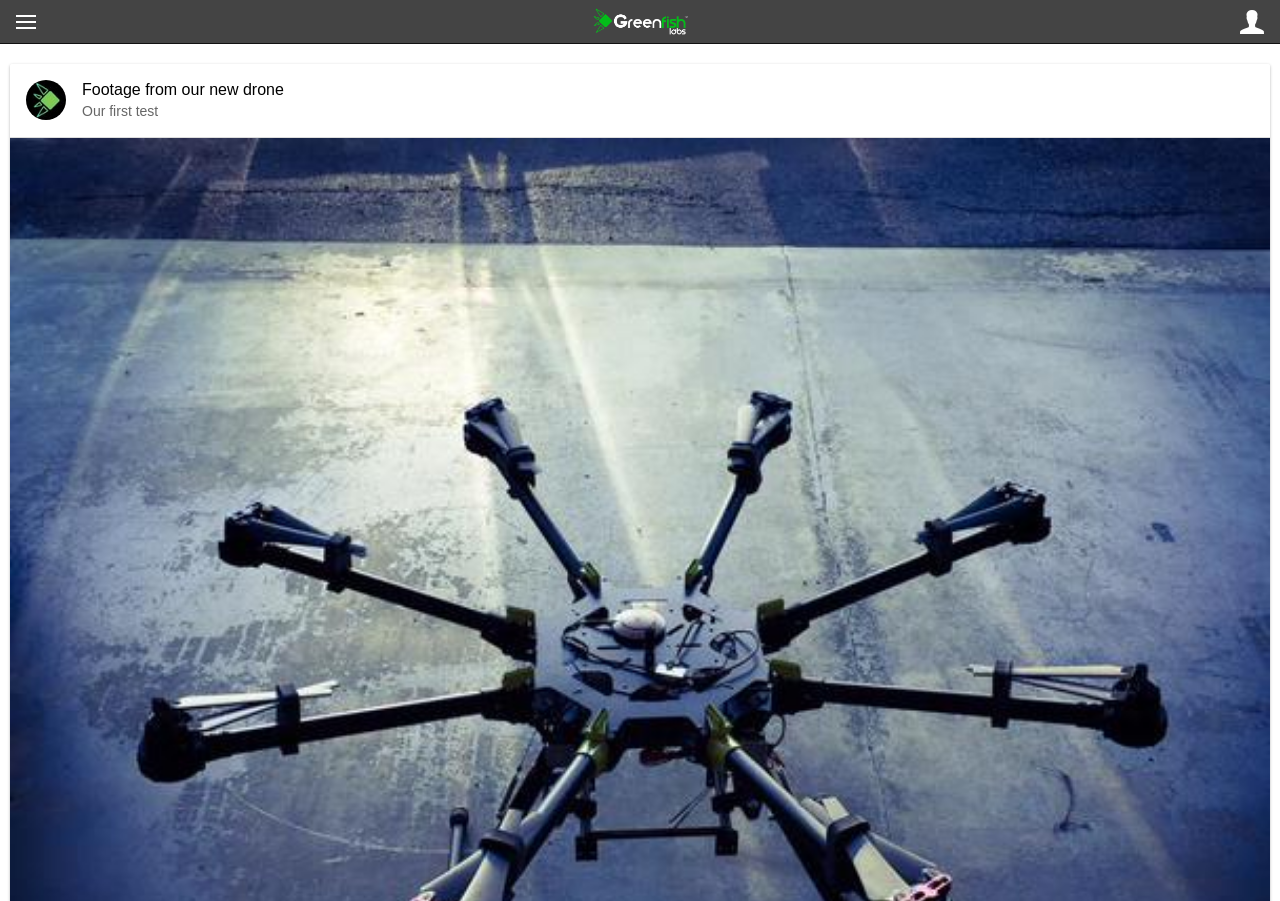
==== www/index.html @ 35d1f030 "first stages of the app are in place. ionic/angular/npm are installed" ====
<!DOCTYPE html>
<html lang="en" data-ng-app="App">
  <head>
    <meta charset="utf-8">
    <meta name="viewport" content="initial-scale=1, maximum-scale=1, user-scalable=no, width=device-width">
    <title>green app</title>

    <link href="lib/ionic/css/ionic.css" rel="stylesheet">
    <link href="css/style.css" rel="stylesheet">

    <!-- IF using Sass (run gulp sass first), then uncomment below and remove the CSS includes above
    <link href="css/ionic.app.css" rel="stylesheet">
    -->

    <!-- ionic/angularjs js -->
    <script src="lib/ionic/js/ionic.bundle.js"></script>

    <!-- cordova script (this will be a 404 during development) -->
    <script src="cordova.js"></script>

    <!-- your app's js -->
    <script src="js/app.js"></script>
    <script src="js/controllers.js"></script>
    <script src="js/services.js"></script>
  </head>
  <body ng-app="starter" data-ng-controller="AppCtrl">
    <!--1
      The nav bar that will be updated as we navigate between views.
    -->
    <ion-header-bar align-title="center" class="bar-dark">
      <button class="button button-icon icon ion-navicon"></button>
          <a class="title" ><img class="title-image" src="img/GreenfishLabs_Logo.png"></a>
      <button class="button button-icon icon ion-person"></button>
    </ion-header-bar>

    <ion-content class="has-header">
      <div class="list card">
        <div class="item item-avatar">
          <img src="img/gficon.jpg">
          <h2>Footage from our new drone</h2>
          <p>Our first test</p>
        </div>
        <div class="item item-image">
          <img src="img/drone.jpg">
        </div>
        <a class="item item-icon-left assertive" href="#">
          <i class="icon ion-play"></i>
          Start listening
        </a>
      </div>
       <div class="list card">
        <div class="item item-avatar">
          <img src="img/gficon.jpg">
          <h2>Pretty Hate Machine</h2>
          <p>Nine Inch Nails</p>
        </div>
        <div class="item item-image">
          <img src="img/background.jpg">
        </div>
        <a class="item item-icon-left assertive" href="#">
          <i class="icon ion-play"></i>
          Start listening
        </a>
      </div>
    </ion-content>    
    <!--
      The views will be rendered in the <ion-nav-view> directive below
      Templates are in the /templates folder (but you could also
      have templates inline in this html file if you'd like).
    -->
    <ion-nav-view></ion-nav-view>
  </body>
</html>
---- www/css/style.css ----
/* Empty. Add your own CSS if you like */

.title-image {
    margin-top: 8px;
    height: 27px;
}
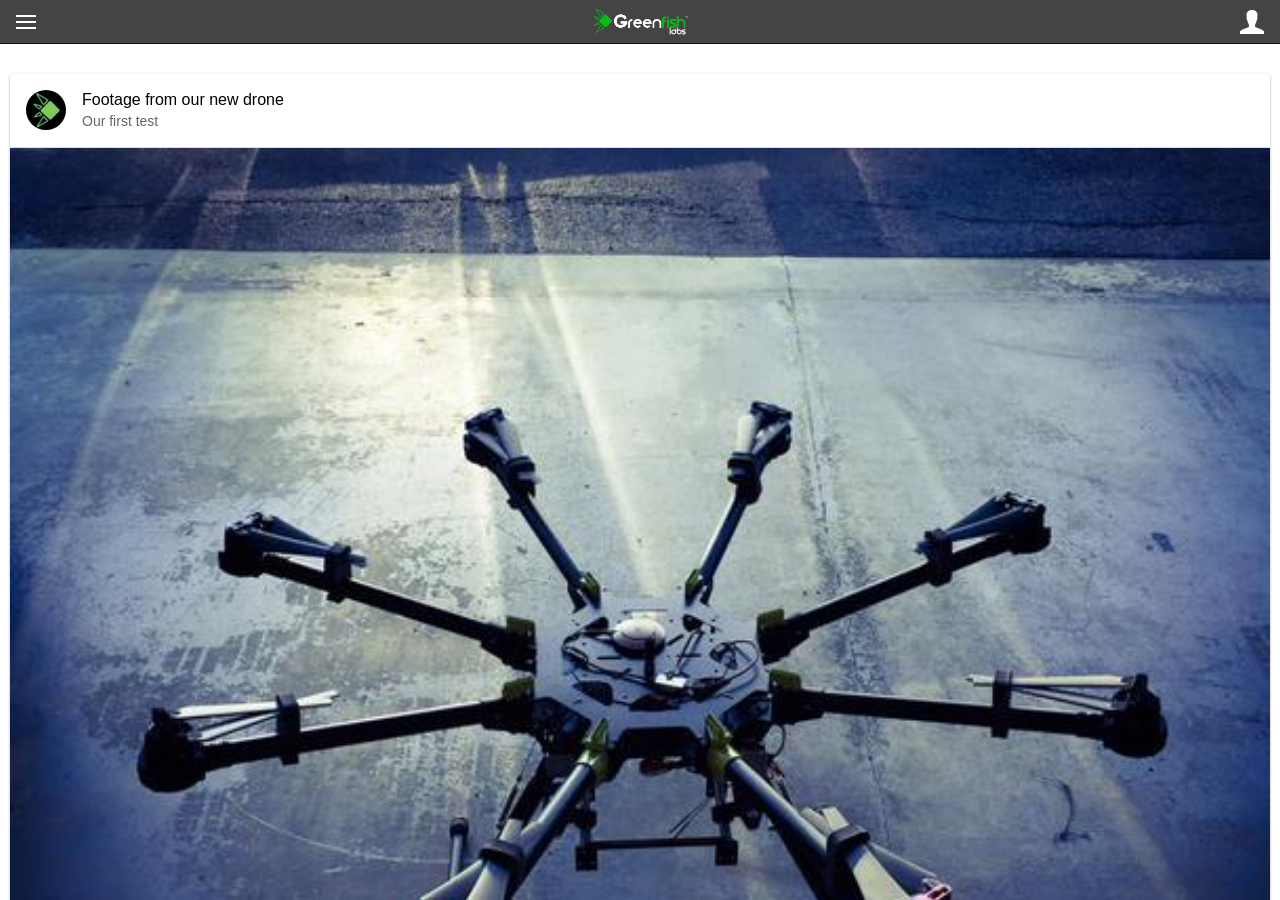
==== commit 8ac59829: "had to rebuild the index as style sheets were overlapping and causing issues with the scroll functio" ====
--- a/www/index.html
+++ b/www/index.html
@@ -1,39 +1,27 @@
-<!DOCTYPE html>
+<<!DOCTYPE html>
 <html lang="en" data-ng-app="App">
   <head>
-    <meta charset="utf-8">
-    <meta name="viewport" content="initial-scale=1, maximum-scale=1, user-scalable=no, width=device-width">
-    <title>green app</title>
 
-    <link href="lib/ionic/css/ionic.css" rel="stylesheet">
-    <link href="css/style.css" rel="stylesheet">
+    <title> scroll test </title>
 
-    <!-- IF using Sass (run gulp sass first), then uncomment below and remove the CSS includes above
-    <link href="css/ionic.app.css" rel="stylesheet">
-    -->
+    <!--link to ionic  -->
+    <link rel="stylesheet" type="text/css" href="lib/ionic/css/ionic.css">
+    <script type="text/javascript" src="lib/ionic/js/ionic.bundle.js"></script>
 
-    <!-- ionic/angularjs js -->
-    <script src="lib/ionic/js/ionic.bundle.js"></script>
+    <!-- link to my app.js file -->
+    <script type="text/javascript" src="app.js"></script>
+    <link rel="stylesheet" type="text/css" href="css/style.css">
 
-    <!-- cordova script (this will be a 404 during development) -->
-    <script src="cordova.js"></script>
+  </head>
 
-    <!-- your app's js -->
-    <script src="js/app.js"></script>
-    <script src="js/controllers.js"></script>
-    <script src="js/services.js"></script>
-  </head>
-  <body ng-app="starter" data-ng-controller="AppCtrl">
-    <!--1
-      The nav bar that will be updated as we navigate between views.
-    -->
+  <body data-ng-controller="AppCtrl">
     <ion-header-bar align-title="center" class="bar-dark">
       <button class="button button-icon icon ion-navicon"></button>
           <a class="title" ><img class="title-image" src="img/GreenfishLabs_Logo.png"></a>
       <button class="button button-icon icon ion-person"></button>
     </ion-header-bar>
 
-    <ion-content class="has-header">
+    <ion-content class="has-header" overflow-scroll="true" padding="true">
       <div class="list card">
         <div class="item item-avatar">
           <img src="img/gficon.jpg">
@@ -43,9 +31,9 @@
         <div class="item item-image">
           <img src="img/drone.jpg">
         </div>
-        <a class="item item-icon-left assertive" href="#">
+        <a class="item item-icon-left" href="#">
           <i class="icon ion-play"></i>
-          Start listening
+          Start Video
         </a>
       </div>
        <div class="list card">
@@ -57,17 +45,12 @@
         <div class="item item-image">
           <img src="img/background.jpg">
         </div>
-        <a class="item item-icon-left assertive" href="#">
+        <a class="item item-icon-left" href="#">
           <i class="icon ion-play"></i>
-          Start listening
+          Start Video
         </a>
       </div>
-    </ion-content>    
-    <!--
-      The views will be rendered in the <ion-nav-view> directive below
-      Templates are in the /templates folder (but you could also
-      have templates inline in this html file if you'd like).
-    -->
-    <ion-nav-view></ion-nav-view>
+    </ion-content>
+
   </body>
-</html>
+</html>
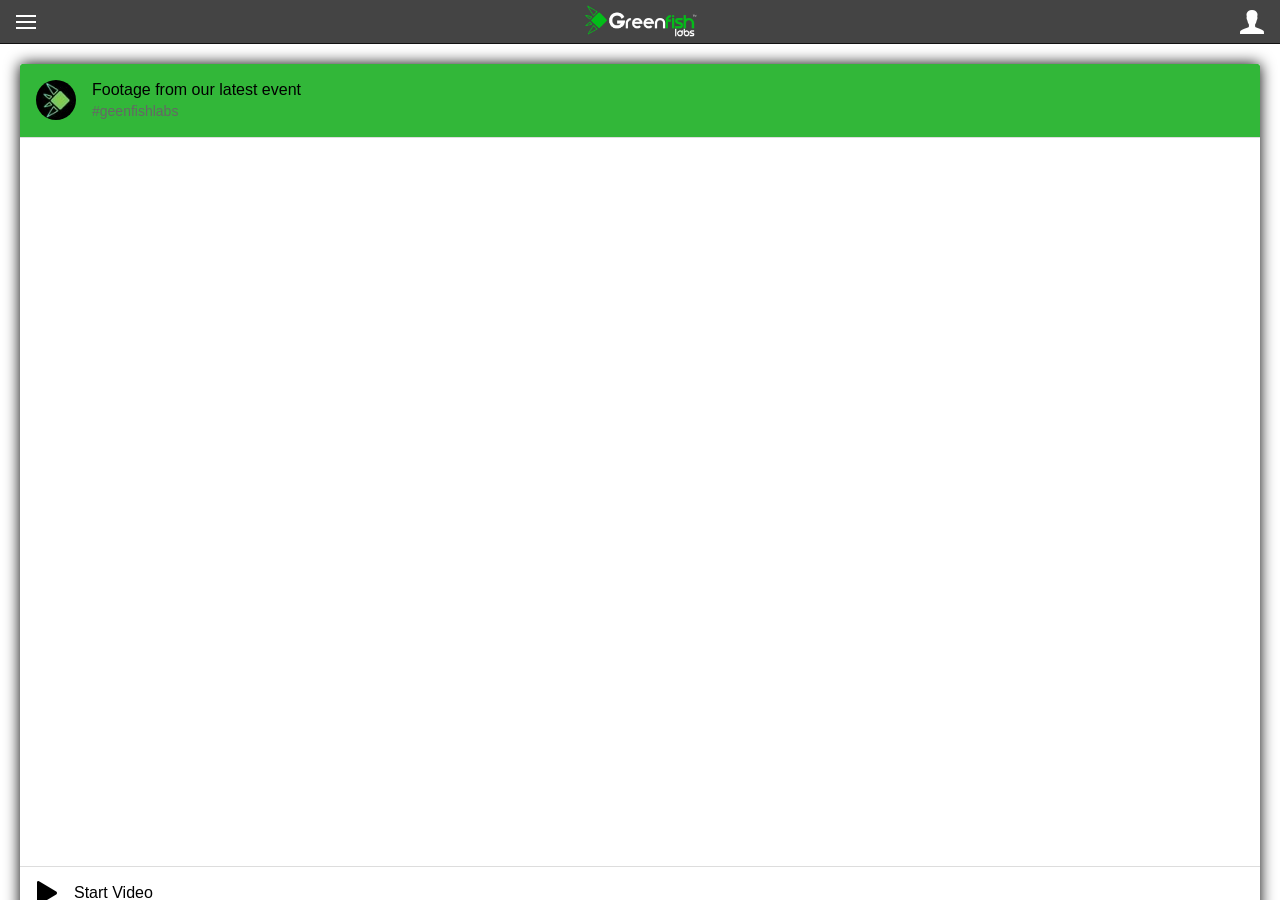
==== commit 17f74a8a: "added styles for responsive iframes. changed cards so that they are set up correctly. Still need to " ====
--- a/www/index.html
+++ b/www/index.html
@@ -25,11 +25,11 @@
       <div class="list card">
         <div class="item item-avatar">
           <img src="img/gficon.jpg">
-          <h2>Footage from our new drone</h2>
-          <p>Our first test</p>
+          <h2>Footage from our latest event</h2>
+          <p>#geenfishlabs</p>
         </div>
-        <div class="item item-image">
-          <img src="img/drone.jpg">
+        <div class="item video-container">
+          <iframe src="https://www.youtube.com/embed/w4QzjLsW9u8" frameborder="0" width="560" height="315"></iframe>
         </div>
         <a class="item item-icon-left" href="#">
           <i class="icon ion-play"></i>
@@ -39,11 +39,11 @@
        <div class="list card">
         <div class="item item-avatar">
           <img src="img/gficon.jpg">
-          <h2>Pretty Hate Machine</h2>
-          <p>Nine Inch Nails</p>
+          <h2>Drone footage is a growing demand</h2>
+          <p>Verge coverage of drone market</p>
         </div>
-        <div class="item item-image">
-          <img src="img/background.jpg">
+        <div class="item video-container">
+          <iframe src="https://www.youtube.com/embed/XdlmoLAbbiQ" frameborder="0" width="560" height="315"></iframe>
         </div>
         <a class="item item-icon-left" href="#">
           <i class="icon ion-play"></i>
--- a/www/css/style.css
+++ b/www/css/style.css
@@ -1,6 +1,29 @@
 /* Empty. Add your own CSS if you like */
 
 .title-image {
-    margin-top: 8px;
-    height: 27px;
+    margin-top: 5px;
+    height: 32px;
+}
+
+.card .item-avatar {
+	background-color: #32B739;
+}
+
+.card {
+	margin: 10px !important;
+	box-shadow: 0 0 15px black !important;
+}
+
+.video-container {
+	position: relative;
+	padding-bottom: 56.25%;
+	padding-top: 30px; height: 0; overflow: hidden;
+}
+
+.video-container iframe, .video-container object, .video-container embed {
+	position: absolute;
+	top: 0;
+	left: 0;
+	width: 100%;
+	height: 100%;
 }
